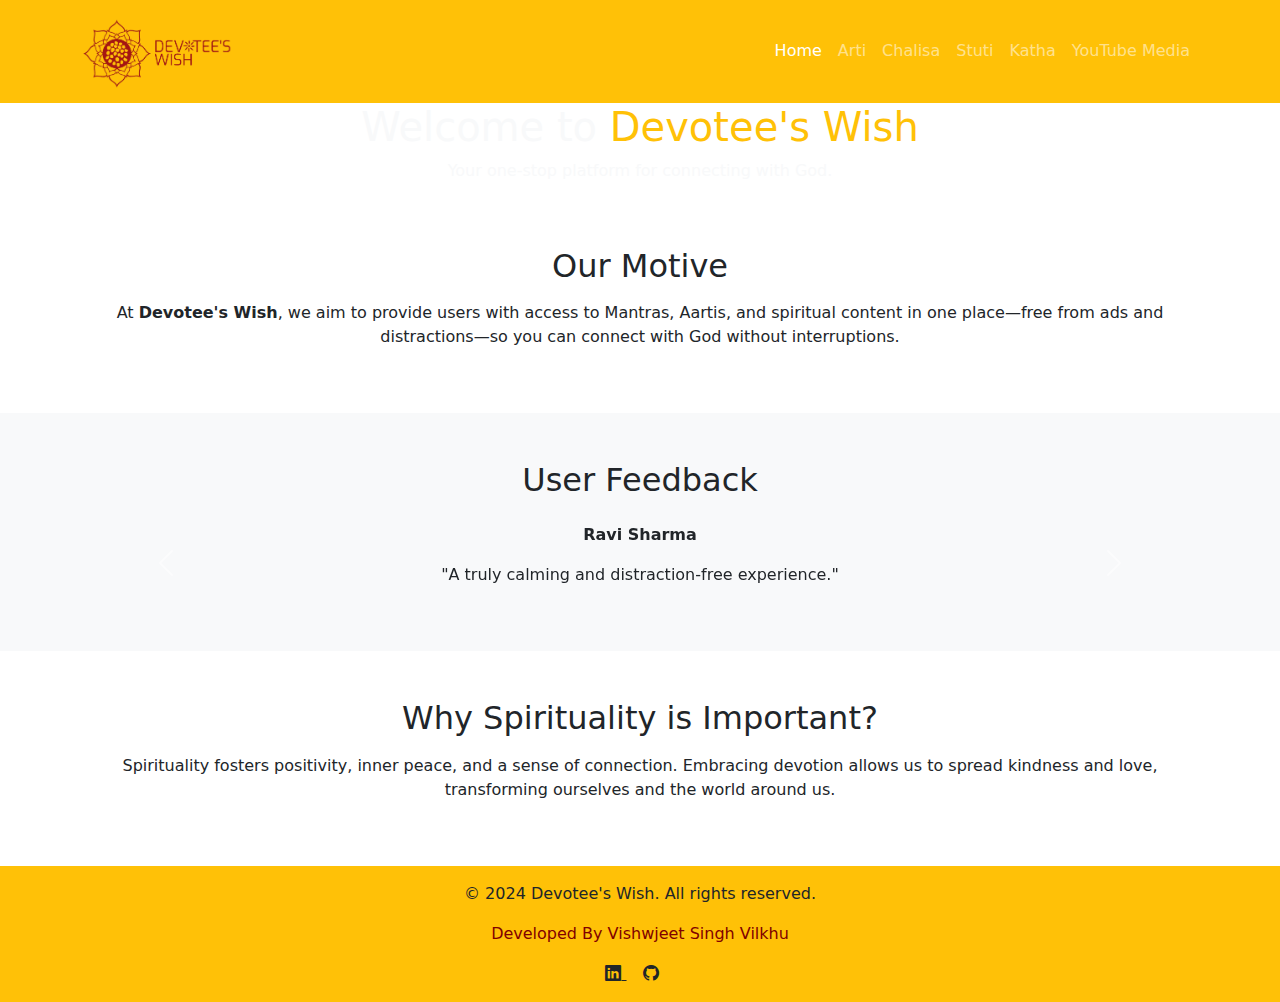
==== index.html @ cb3767c4 "Uploaded Files Related To The Website." ====
<!DOCTYPE html>
<html lang="en">
<head>
    <meta charset="UTF-8">
    <meta name="viewport" content="width=device-width, initial-scale=1.0">
    <title>Devotee's Wish</title>
    <link rel="shortcut icon" href="Resources/Images/favicon.png" type="image/x-icon">
 
    <link href="https://cdn.jsdelivr.net/npm/bootstrap-icons/font/bootstrap-icons.css" rel="stylesheet">

    <link href="https://cdn.jsdelivr.net/npm/bootstrap@5.3.0/dist/css/bootstrap.min.css" rel="stylesheet">

    <link rel="stylesheet" href="css/style.css">
</head>
<body>
    
    <nav class="navbar navbar-expand-lg navbar-dark bg-warning">
        <div class="container">
            <a class="navbar-brand" href="#">
                <img src="Resources/Images/Website_Logo.png" alt="Devotee's Wish Logo" width="150px" class="d-inline-block align-text-top">

            </a>
            <button class="navbar-toggler" type="button" data-bs-toggle="collapse" data-bs-target="#navbarNav">
                <span class="navbar-toggler-icon"></span>
            </button>
            <div class="collapse navbar-collapse" id="navbarNav">
                <ul class="navbar-nav ms-auto">
                    <li class="nav-item"><a class="nav-link active" href="index.html">Home</a></li>
                    <li class="nav-item"><a class="nav-link" href="arti.html">Arti</a></li>
                    <li class="nav-item"><a class="nav-link" href="chalisa.html">Chalisa</a></li>
                    <li class="nav-item"><a class="nav-link" href="stuti.html">Stuti</a></li>
                    <li class="nav-item"><a class="nav-link" href="katha.html">Katha</a></li>
                    <li class="nav-item"><a class="nav-link" href="youtube_media.html">YouTube Media</a></li>
                </ul>
            </div>
        </div>
    </nav>

   
    <section class="hero text-center text-light d-flex align-items-center" id="home">
        <div class="container">
            <h1>Welcome to <span class="text-warning">Devotee's Wish</span></h1>
            <p>Your one-stop platform for connecting with God.</p>
        </div>
    </section>

   
    <section class="motive py-5" id="motive">
        <div class="container text-center">
            <h2>Our Motive</h2>
            <p class="mt-3">
                At <strong>Devotee's Wish</strong>, we aim to provide users with access to Mantras, Aartis, and spiritual content 
                in one place—free from ads and distractions—so you can connect with God without interruptions.
            </p>
        </div>
    </section>

    
    <section class="feedback py-5 bg-light" id="feedback">
        <div class="container text-center">
            <h2>User Feedback</h2>
            <div id="feedbackCarousel" class="carousel slide mt-4" data-bs-ride="carousel">
                <div class="carousel-inner">
                    <div class="carousel-item active">
                        <p><strong>Ravi Sharma</strong></p>
                        <p>"A truly calming and distraction-free experience."</p>
                    </div>
                    <div class="carousel-item">
                        <p><strong>Anjali Verma</strong></p>
                        <p>"A great platform for spiritual growth and devotion."</p>
                    </div>
                    <div class="carousel-item">
                        <p><strong>Harish Patel</strong></p>
                        <p>"Finally, a place where I can find all devotional content easily."</p>
                    </div>
                </div>
                <button class="carousel-control-prev" type="button" data-bs-target="#feedbackCarousel" data-bs-slide="prev">
                    <span class="carousel-control-prev-icon" aria-hidden="true"></span>
                </button>
                <button class="carousel-control-next" type="button" data-bs-target="#feedbackCarousel" data-bs-slide="next">
                    <span class="carousel-control-next-icon" aria-hidden="true"></span>
                </button>
            </div>
        </div>
    </section>

   
    <section class="spirituality py-5" id="spirituality">
        <div class="container text-center">
            <h2>Why Spirituality is Important?</h2>
            <p class="mt-3">
                Spirituality fosters positivity, inner peace, and a sense of connection. 
                Embracing devotion allows us to spread kindness and love, transforming ourselves and the world around us.
            </p>
        </div>
    </section>

    
    <footer class="footer bg-warning text-center py-3">
        <div class="container">
            <p>&copy; 2024 Devotee's Wish. All rights reserved.</p>
            <p style="color: #800000;">Developed By Vishwjeet Singh Vilkhu</p>
            <div class="mt-2">
                <a href="https://www.linkedin.com/in/vishwjeet27" target="_blank" class="text-dark me-3">
                    <i class="bi bi-linkedin"></i>
                </a>
                <a href="https://www.github.com/vishwjeet27" target="_blank" class="text-dark me-3">
                    <i class="bi bi-github"></i>
                </a>
            </div>
        </div>
    </footer>
    

    
    <script src="https://cdn.jsdelivr.net/npm/bootstrap@5.3.0/dist/js/bootstrap.bundle.min.js"></script>
</body>
</html>
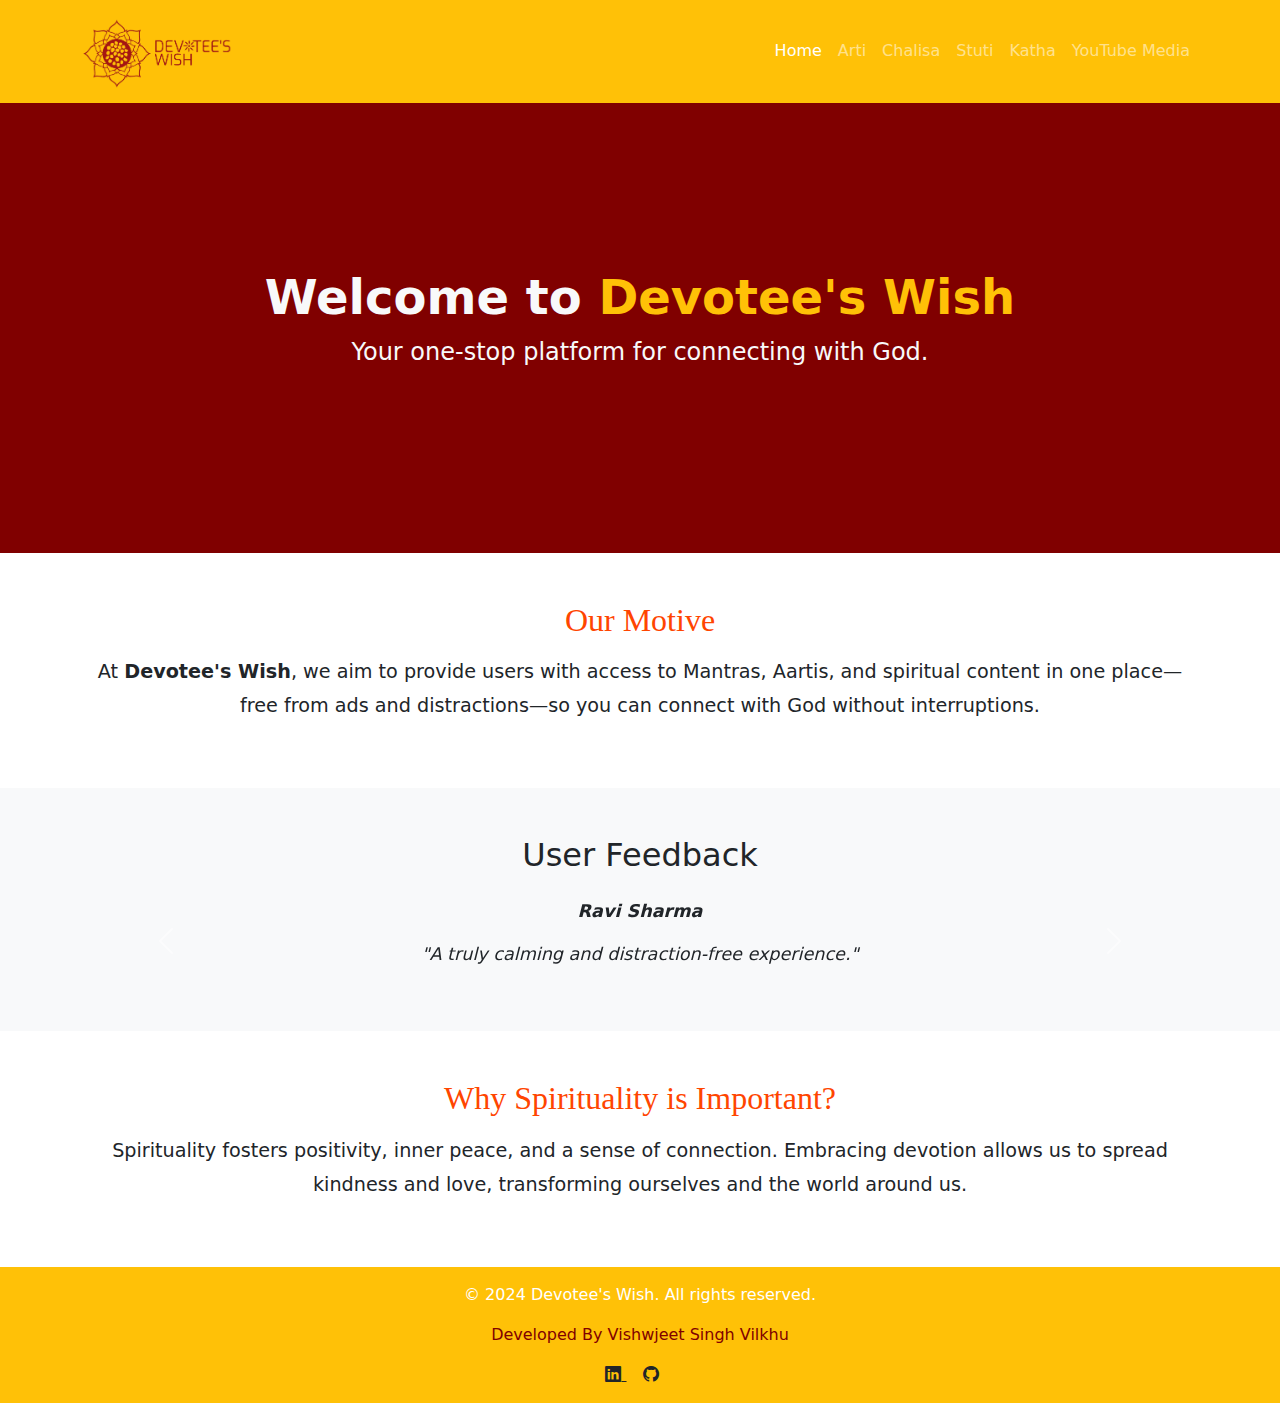
==== commit 684f9320: "Update index.html" ====
--- a/index.html
+++ b/index.html
@@ -10,7 +10,7 @@
 
     <link href="https://cdn.jsdelivr.net/npm/bootstrap@5.3.0/dist/css/bootstrap.min.css" rel="stylesheet">
 
-    <link rel="stylesheet" href="css/style.css">
+    <link rel="stylesheet" href="CSS/style.css">
 </head>
 <body>
     
--- a/CSS/style.css
+++ b/CSS/style.css
@@ -0,0 +1,41 @@
+
+.hero {
+    background-color: #800000;
+    height: 50vh;
+    display: flex;
+    align-items: center;
+    justify-content: center;
+    text-align: center;
+}
+
+.hero h1 {
+    font-size: 3rem;
+    font-weight: bold;
+}
+
+.hero p {
+    font-size: 1.5rem;
+}
+
+
+.motive h2, .spirituality h2 {
+    font-family: 'Merriweather', serif;
+    color: #FF4500;
+}
+
+.motive p, .spirituality p {
+    font-size: 1.2rem;
+    line-height: 1.8;
+}
+
+
+.feedback .carousel-item p {
+    font-size: 1.1rem;
+    font-style: italic;
+}
+
+
+.footer {
+    color: white;
+    font-size: 1rem;
+}
